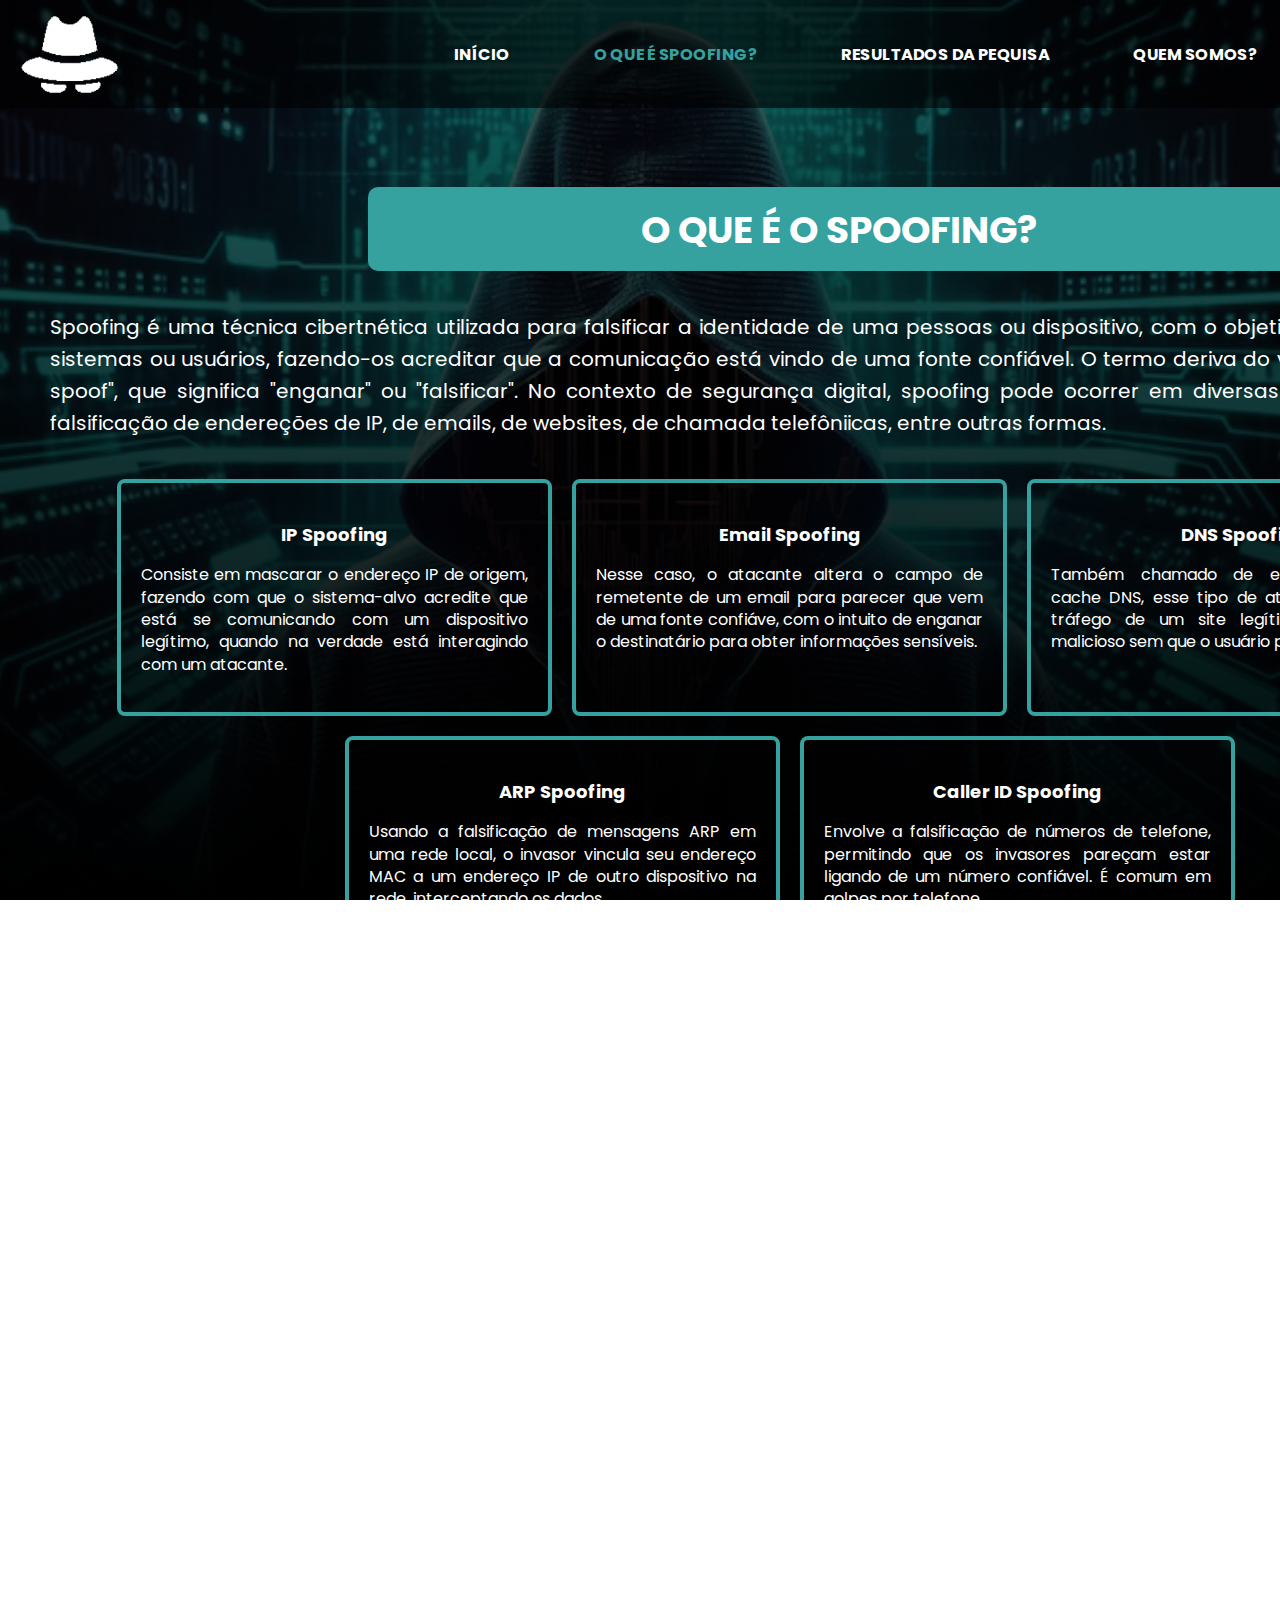
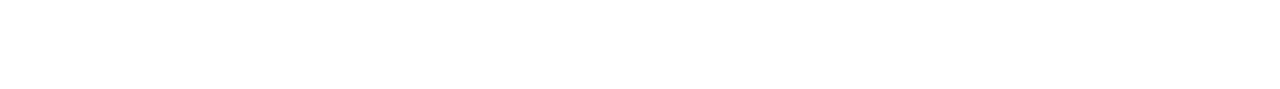
==== Combatendo-o-Spoofing-main/oque.html @ 5b189736 "commit atualizado" ====
<!DOCTYPE html>
<html lang="en">

<head>
    <meta charset="UTF-8">
    <meta name="viewport" content="width=device-width, initial-scale=1.0">
    <title>O que é?</title>
    <link
        href="https://fonts.googleapis.com/css2?family=Poppins:ital,wght@0,100;0,200;0,300;0,400;0,500;0,600;0,700;0,800;0,900&display=swap"
        rel="stylesheet">
    <link rel="stylesheet" href="https://cdn.jsdelivr.net/npm/bootstrap-icons@1.10.5/font/bootstrap-icons.css">
    <link rel="stylesheet" href="style.css">
</head>
<style>
    .paragrafo,
    .paragrafo2,
    .txt {
        font-size: 20px;
        line-height: 1.6;
        text-align: justify;
        width: 190%;
        margin-left: auto;
        margin-right: auto;
        max-width: auto;
    }

    .pag2 {
        background: #35A29F;
        color: #fff;
        border-radius: 10px;
        font-size: 25px;
        text-align: center;
        width: 941px;
        height: 84px;
        grid-column: 1 / -1;
        display: flex;
        justify-content: center;
        flex-wrap: wrap;
        gap: 20px;
        margin-left: 318px;
        margin-right: 220px;
        margin-top: 29px;
    }

    h2 {
        margin-top: 15px;
    }

    .rectangles-container {
        grid-column: 1 / -1;
        display: flex;
        justify-content: center;
        flex-wrap: wrap;
        gap: 20px;
        margin-left: auto;
    }

    .rectangle,
    .rectangle-casos {
        color: white;
        border: 4px solid #35A29F;
        border-radius: 8px;
        width: 387px;
        padding: 20px;
        background: none;
        box-shadow: none;
        text-align: center;
        transition: all 0.3s ease;
    }

    .rectangle:hover,
    .rectangle-casos:hover {
        transform: scale(1.05);
        color: #ffffff;
    }

    .rectangle h3 {
        margin-bottom: 10px;
        font-size: 18px;
        font-weight: bold;
    }

    .rectangle p {
        font-size: 16px;
        line-height: 1.4;
        text-align: justify;
    }

    .rectangle-casos p {
        font-size: 18px;
        line-height: 1.4;
        text-align: justify;
    }

    .rectangle-casos {
        width: 180%;
        margin: 20px auto;
        padding: 20px;
        border: 4px solid #35A29F;
        color: white;
        margin-left: 50px;
    }

    .pagination {
        display: flex;
        justify-content: center;
        margin-top: 20px;
        margin-left: auto;
        margin-bottom: 0 auto;
    }

    .pagination a {
        color: #fff;
        padding: 10px 15px;
        text-decoration: none;
        font-size: 25px;
        font-weight: bold;
        border-radius: 5px;
        transition: background-color 0.3s, color 0.3s;
    }

    .pagination a:hover {
        background-color: #1b99aa9a;
        color: #FFFFFF;
    }

    .pagination a.active {
        background-color: #1b99aa9a;
        color: #000;
        max-height: auto;
        max-width: auto;
    }

    @media (max-width: 768px) {

        .paragrafo,
        .paragrafo2,
        .txt {
            font-size: 20px;
            margin-left: 10px;
            margin-right: 15px;
            width: 100%;
        }

        .rectangle,
        .rectangle-casos {
            font-size: 14px;
            width: 90%;
            padding: 15px;
        }

        .pag2 {
            font-size: 20px;
            width: auto;
            margin-left: 10px;
            margin-right: 20px;
            height: auto;
        }

        .rectangle,
        .rectangle-casos
        ,.rectangles-container {
            font-size: 14px;
            width: 90%;
            padding: 15px;
            margin-left: 0px;
        }

        .pagination a {
            font-size: 1em;
            margin-left: 13px;
        }
    }
</style>

<body>
    <header>
        <div class="interface">
            <img src="images/image.png" class="img-pequena">
        </div>

        <nav class="menu">
            <ul>
                <li><a href="./index.html">INÍCIO </a></li><br>
                <li><a href="./oque.html" class="active">O QUE É SPOOFING?</a></li><br>
                <li><a href="./resultados.html">RESULTADOS DA PEQUISA</a></li><br>
                <li><a href="./quemsomos.html">QUEM SOMOS?</a></li><br>
            </ul>
        </nav>
    </header>
    <main>
        <div class="pag2">
            <h2>O QUE É O SPOOFING?</h2>
        </div>
        <div class="paragrafo">
            <p>Spoofing é uma técnica cibertnética utilizada para falsificar a
                identidade de uma pessoas ou dispositivo, com o objetivo de enganar
                sistemas ou usuários, fazendo-os acreditar que a comunicação
                está vindo de uma fonte confiável. O termo deriva do verbo inglês
                "to spoof", que significa "enganar" ou "falsificar". No contexto de segurança
                digital, spoofing pode ocorrer em diversas formas, como falsificação de endereções
                de IP, de emails, de websites, de chamada telefôniicas, entre outras formas.</p>
        </div>
        <div class="rectangles-container">
            <div class="rectangle">
                <h3>IP Spoofing</h3>
                <p>Consiste em mascarar o endereço IP de origem, fazendo com que o sistema-alvo acredite que está se
                    comunicando com um dispositivo legítimo, quando na verdade está interagindo com um atacante.</p>
            </div>
            <div class="rectangle">
                <h3>Email Spoofing</h3>
                <p>Nesse caso, o atacante altera o campo de remetente de um email para parecer que vem de uma fonte
                    confiáve, com o intuito de enganar o destinatário para obter informações sensíveis.</p>
            </div>
            <div class="rectangle">
                <h3>DNS Spoofing</h3>
                <p>Também chamado de envenenamento de cache DNS, esse tipo de ataque redireciona o tráfego de um site
                    legítimo para um site malicioso sem que o usuário perceba.</p>
            </div>
            <div class="rectangle">
                <h3>ARP Spoofing</h3>
                <p>Usando a falsificação de mensagens ARP em uma rede local, o invasor vincula seu endereço MAC a um
                    endereço IP de outro dispositivo na rede, interceptando os dados.</p>
            </div>
            <div class="rectangle">
                <h3>Caller ID Spoofing</h3>
                <p>Envolve a falsificação de números de telefone, permitindo que os invasores pareçam estar ligando de
                    um número confiável. É comum em golpes por telefone.</p>
            </div>
        </div>
        <div class="pag2">
            <h2>CASOS DE SPOOFING NO BRASIL</h2>
        </div>
        <div class="rectangle-casos">
            <p>No Brasil, o spoofing ganhou notoriedade, especialmente após a revelação de um ataque cibernético em
                2019, que ficou amplamente conhecido como o "Caso Vaza Jato". Nesse episódio, hackers utilizaram
                técnicas de spoofing para interceptar e acessar mensagens de autoridades do governo brasileiro e membros
                da operação Lava Jato, incluindo o então juiz Sérgio Moro e procuradores do Ministério Público Federal.
            </p>
            <p>Os invasores mascararam seus números de telefone para se passar por contatos confiáveis, conseguindo
                assim obter acesso a comunicações privadas via o aplicativo Telegram. Esse caso gerou grande repercussão
                nacional, levantando questões sobre a segurança digital das comunicações governamentais e privadas no
                Brasil. Além disso, trouxe à tona discussões sobre os limites da privacidade, ética no uso de
                informações vazadas e o impacto do cibercrime no cenário político do país.</p>
            <p>Outro caso notável de spoofing ocorreu em 2020, quando o sistema da empresa de telefonia Oi foi alvo de
                um ataque de caller ID spoofing, resultando em tentativas de golpe financeiro. Os criminosos faziam
                ligações se passando por atendentes da operadora, solicitando informações bancárias e dados pessoais dos
                clientes. Esse incidente reforçou a necessidade de medidas preventivas mais robustas por parte das
                empresas de telecomunicação no Brasil.</p>
        </div><br>
        <div class="pagination">
            <a href="./index.html">&lt;</a>
            <a href="./index.html">1</a>
            <a href="./oque.html" class="active">2</a>
            <a href="./resultados.html">3</a>
            <a href="./quemsomos.html">4</a>
            <a href="./resultados.html">&gt;</a>
        </div>
    </main>
</body>

</html>
---- Combatendo-o-Spoofing-main/style.css ----
body,
html {
    margin: 0px;
    padding: 0px;
    height: 100%;
    box-sizing: border-box;
    display: flex;
    flex-direction: column;
    font-family: 'Poppins', sans-serif;
    background: linear-gradient(to top, rgba(0, 0, 0, 1), rgba(0, 0, 0, 0.6)), url('images/hacker3.png') no-repeat center center fixed;
    background-size: cover;
    color: white;
    overflow-x: hidden;
}


ul {
    list-style: none;
    padding: 0;
    margin: 0;
    display: flex;
}

.menu {
    list-style: none;
    padding: auto;
    max-width: auto;
    max-height: auto;
    display: flex;
    font-weight: bold;
    display: flexbox;
    color: #fff;
    font-size: 15.5px;
    text-decoration: none;
    transition: 0.2s;
    transform: scale(1.05);
}


ul li a.active {
    font-weight: bold;
}

header {
    color: #fff;
    padding: 0.1rem;
    text-align: center;
    background-color: rgba(0, 0, 0, 0.595);
    display: flex;
    justify-content: space-between;
    align-items: center;
}

header>.interface {
    display: flex;
    align-items: center;
    justify-content: space-between;
    font-size: 15px;
}

header nav {
    display: flex;
}

header nav a {
    color: #fff;
    font-size: 15.5px;
    text-decoration: none;
    transition: 0.2s;
}

header nav a:hover {
    color: #35A29F;
    transform: scale(1.05);
}

header nav a.active {
    color: #35A29F;
    font-weight: bold;
}

header nav ul li {
    display: inline-block;
    margin: 0 40px;
}

main {
    display: grid;
    grid-template-columns: 1fr 1fr;
    gap: 20px;
    align-items: start;
    padding: 50px;
}

figure {
    margin: 0;
    padding: 0;
}

figure img {
    max-width: 100%;
    height: auto;
}

#galeria img {
    max-width: 100%;
    height: auto;
}

.img-pequena {
    margin-left: 15px;
    width: 105px;
    height: auto;
}
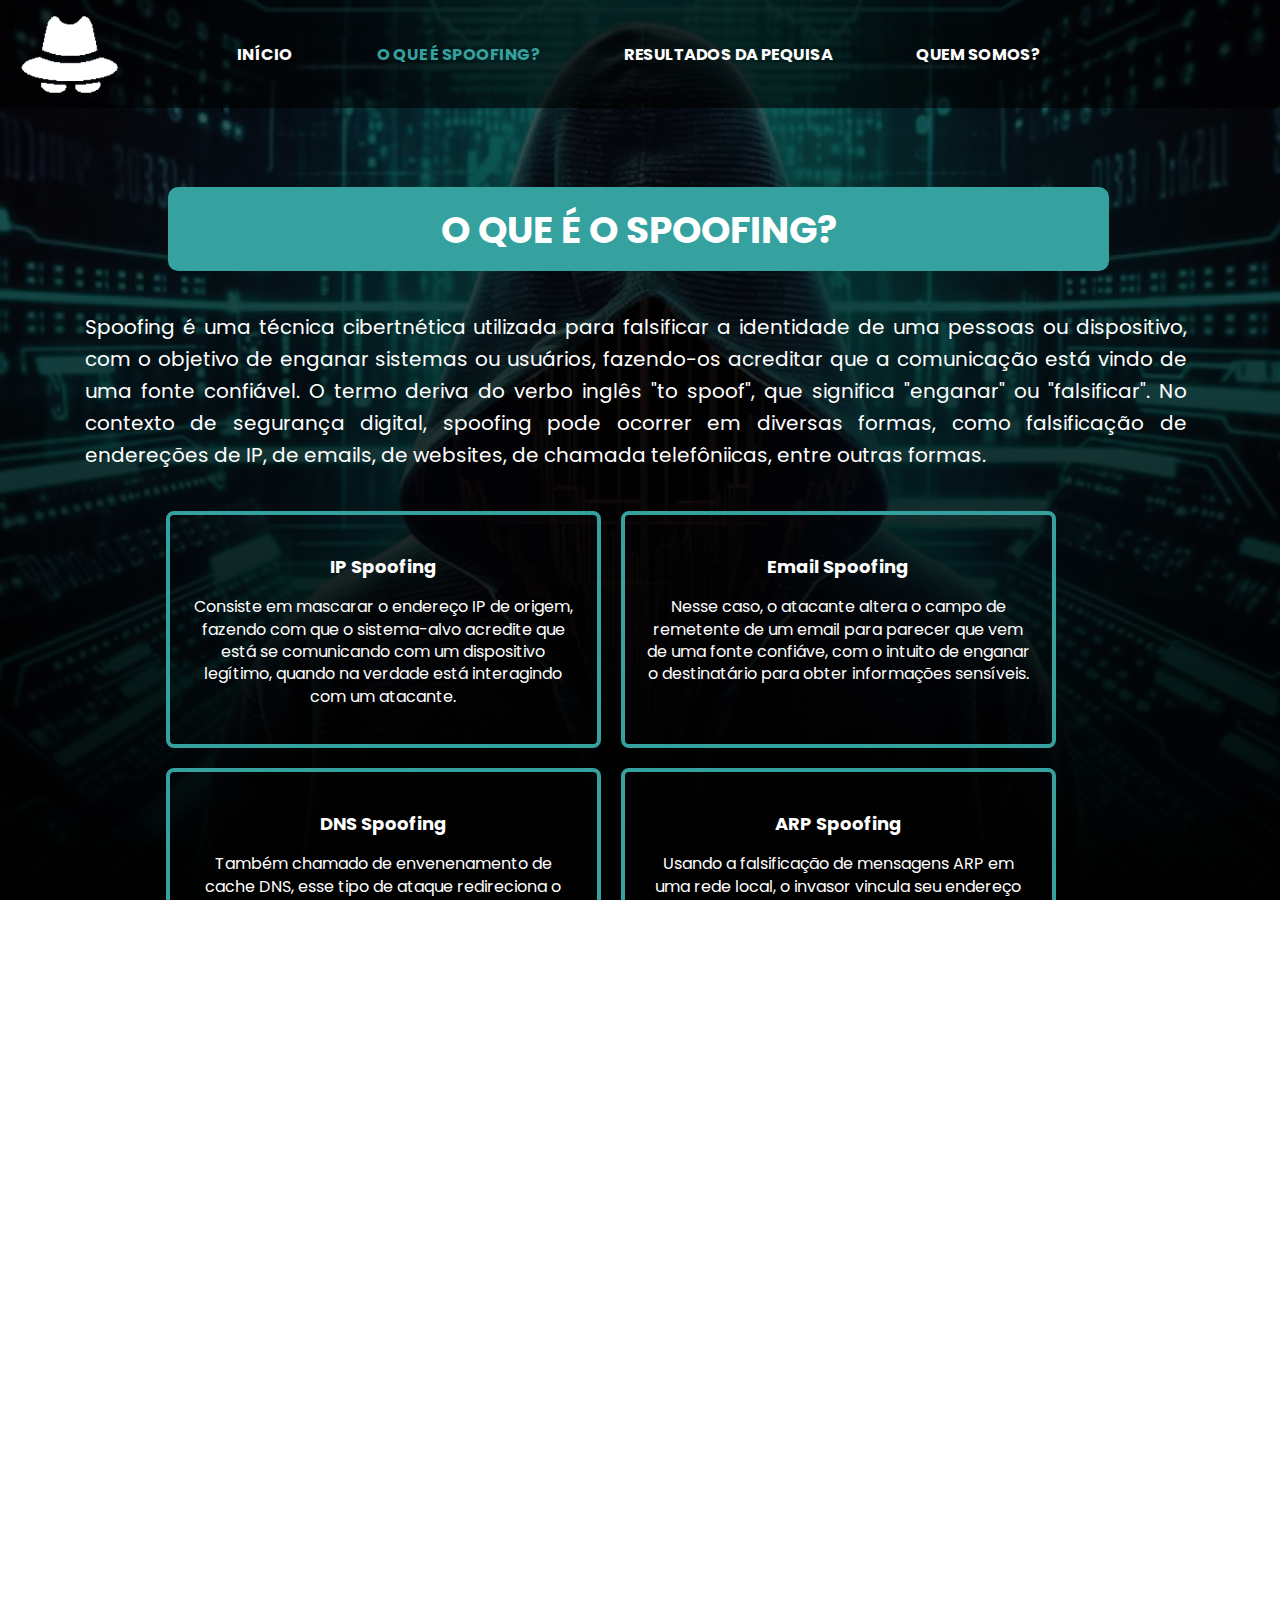
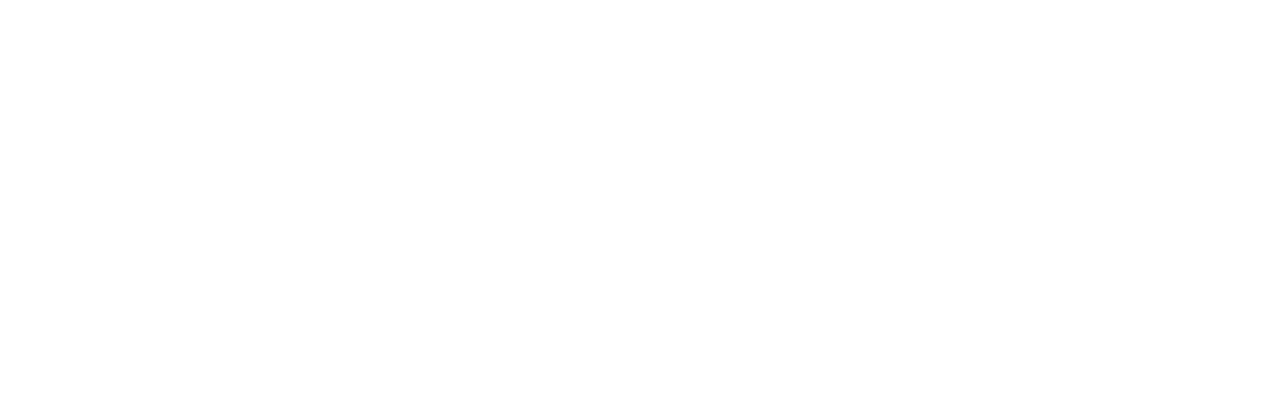
==== commit 292a4fba: "commit atualizado" ====
--- a/Combatendo-o-Spoofing-main/oque.html
+++ b/Combatendo-o-Spoofing-main/oque.html
@@ -19,9 +19,26 @@
         line-height: 1.6;
         text-align: justify;
         width: 190%;
-        margin-left: auto;
+        margin-left: 6%;
         margin-right: auto;
-        max-width: auto;
+    }
+
+    .pag1 {
+        background: #35A29F;
+        color: #fff;
+        border-radius: 10px;
+        font-size: 25px;
+        text-align: center;
+        width: 941px;
+        height: 84px;
+        grid-column: 1 / -1;
+        display: flex;
+        justify-content: center;
+        flex-wrap: wrap;
+        gap: 20px;
+        margin-left: 10%;
+        margin-right: 220px;
+        margin-top: 29px;
     }
 
     .pag2 {
@@ -37,7 +54,7 @@
         justify-content: center;
         flex-wrap: wrap;
         gap: 20px;
-        margin-left: 318px;
+        margin-left: 10%;
         margin-right: 220px;
         margin-top: 29px;
     }
@@ -52,7 +69,7 @@
         justify-content: center;
         flex-wrap: wrap;
         gap: 20px;
-        margin-left: auto;
+        margin-left: -5%;
     }
 
     .rectangle,
@@ -83,10 +100,10 @@
     .rectangle p {
         font-size: 16px;
         line-height: 1.4;
-        text-align: justify;
-    }
-
-    .rectangle-casos p {
+        text-align: center;
+    }
+
+    .rectangle-casos {
         font-size: 18px;
         line-height: 1.4;
         text-align: justify;
@@ -101,19 +118,19 @@
         margin-left: 50px;
     }
 
+
     .pagination {
         display: flex;
         justify-content: center;
         margin-top: 20px;
-        margin-left: auto;
-        margin-bottom: 0 auto;
+        margin-left: 100%;
     }
 
     .pagination a {
         color: #fff;
         padding: 10px 15px;
         text-decoration: none;
-        font-size: 25px;
+        font-size: 1em;
         font-weight: bold;
         border-radius: 5px;
         transition: background-color 0.3s, color 0.3s;
@@ -137,16 +154,38 @@
         .paragrafo2,
         .txt {
             font-size: 20px;
-            margin-left: 10px;
+            margin-left: 20px;
             margin-right: 15px;
             width: 100%;
         }
 
-        .rectangle,
         .rectangle-casos {
             font-size: 14px;
             width: 90%;
             padding: 15px;
+            margin-left: 15px;
+        }
+
+        .rectangles-container {
+            font-size: 14px;
+            width: 90%;
+            padding: 15px;
+            margin-left: -5px;
+        }
+
+        .rectangle {
+            font-size: 14px;
+            width: 90%;
+            padding: 15px;
+        }
+
+        .pag1 {
+            font-size: 20px;
+            width: auto;
+            margin-left: 10px;
+            margin-right: 20px;
+            height: auto;
+            margin-top: 30%;
         }
 
         .pag2 {
@@ -155,20 +194,25 @@
             margin-left: 10px;
             margin-right: 20px;
             height: auto;
-        }
-
-        .rectangle,
-        .rectangle-casos
-        ,.rectangles-container {
-            font-size: 14px;
-            width: 90%;
-            padding: 15px;
-            margin-left: 0px;
-        }
-
-        .pagination a {
-            font-size: 1em;
-            margin-left: 13px;
+            margin-top: 15%;
+        }
+
+        .menu {
+            font-size: 0px;
+            width: 0%;
+        }
+
+        .pagination {
+            font-size: 0.8em;
+            margin-left: 42px;
+        }
+
+        .interface {
+            margin-left: 19%;
+        }
+
+        header {
+            position: fixed;
         }
     }
 </style>
@@ -189,7 +233,7 @@
         </nav>
     </header>
     <main>
-        <div class="pag2">
+        <div class="pag1">
             <h2>O QUE É O SPOOFING?</h2>
         </div>
         <div class="paragrafo">
--- a/Combatendo-o-Spoofing-main/style.css
+++ b/Combatendo-o-Spoofing-main/style.css
@@ -24,7 +24,7 @@
 .menu {
     list-style: none;
     padding: auto;
-    max-width: auto;
+    max-width: 100%;
     max-height: auto;
     display: flex;
     font-weight: bold;
@@ -34,6 +34,7 @@
     text-decoration: none;
     transition: 0.2s;
     transform: scale(1.05);
+    margin-right: 17%;
 }
 
 
